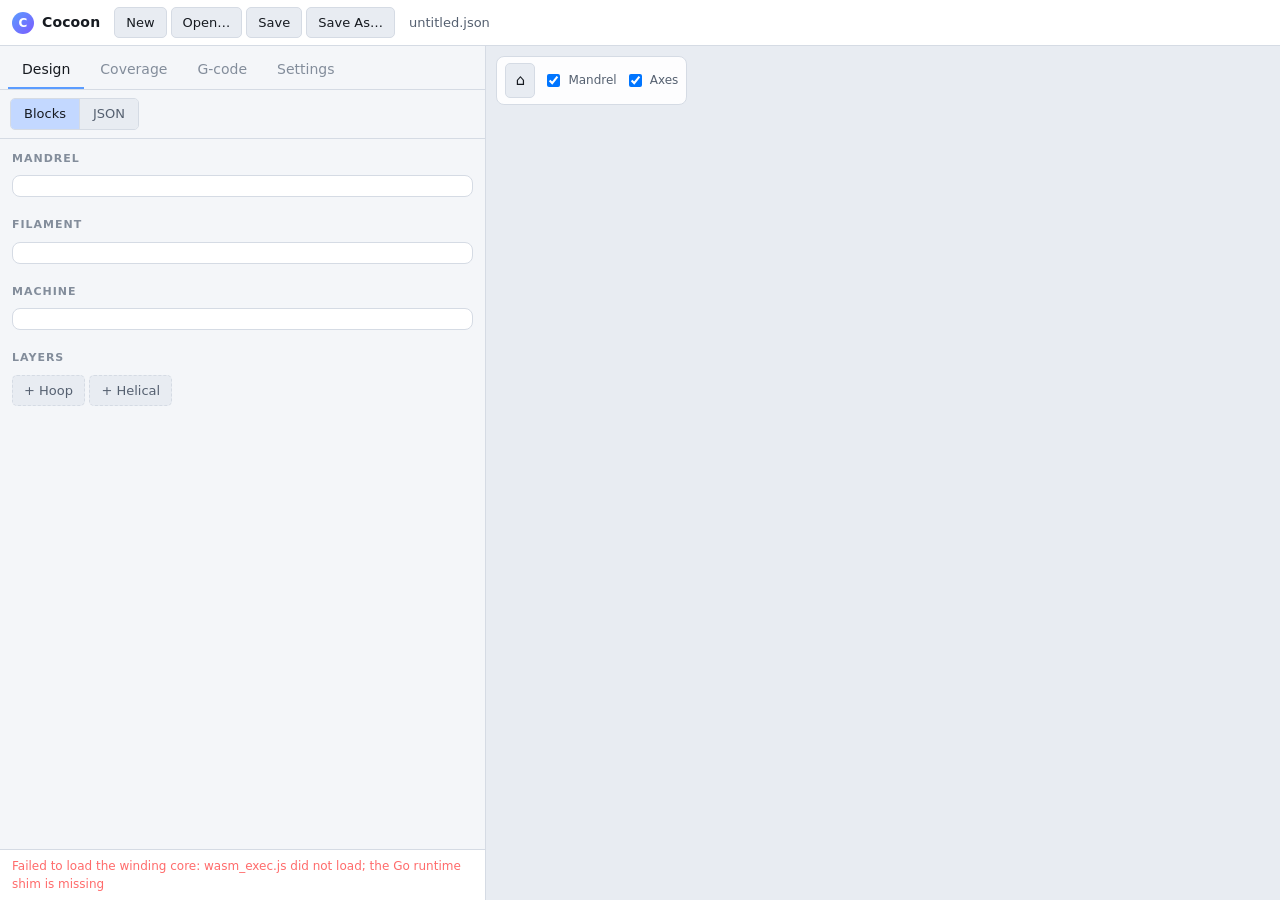
==== web/index.html @ 1508589c "Replace Cogent Core GUI with a Go-core + PWA architecture The winding math is now a framework-free G" ====
<!doctype html>
<html lang="en">
<head>
<meta charset="utf-8">
<meta name="viewport" content="width=device-width, initial-scale=1, viewport-fit=cover">
<title>Cocoon</title>
<meta name="description" content="CNC Operated COmposite Overwrap Navigator - filament winding path generator">
<meta name="theme-color" content="#12151a">
<link rel="manifest" href="manifest.webmanifest">
<link rel="icon" href="icons/icon.svg" type="image/svg+xml">
<link rel="stylesheet" href="css/app.css">
<script type="importmap">
{
  "imports": {
    "three": "./vendor/three.module.min.js",
    "three/addons/controls/OrbitControls.js": "./vendor/OrbitControls.js"
  }
}
</script>
</head>
<body>

<div id="boot" class="boot">
  <div class="boot-inner">
    <div class="boot-mark">C</div>
    <div class="boot-text">Loading winding core…</div>
    <div class="boot-bar"><div class="boot-fill"></div></div>
  </div>
</div>

<header class="topbar">
  <div class="brand">
    <span class="brand-mark">C</span>
    <span class="brand-name">Cocoon</span>
  </div>

  <nav class="filemenu">
    <button type="button" class="btn" id="btn-new">New</button>
    <button type="button" class="btn" id="btn-open">Open…</button>
    <button type="button" class="btn" id="btn-save">Save</button>
    <button type="button" class="btn" id="btn-saveas">Save As…</button>
  </nav>

  <div class="doc-name">
    <span id="doc-title">untitled.json</span><span id="doc-dirty" class="dirty" hidden>*</span>
  </div>

  <div class="spacer"></div>

  <div class="stats" id="stats" aria-live="polite"></div>
</header>

<main class="split">
  <section class="pane pane-left">
    <div class="tabs" role="tablist">
      <button type="button" class="tab active" role="tab" data-tab="design">Design</button>
      <button type="button" class="tab" role="tab" data-tab="coverage">Coverage</button>
      <button type="button" class="tab" role="tab" data-tab="gcode">G-code</button>
      <button type="button" class="tab" role="tab" data-tab="settings">Settings</button>
    </div>

    <div class="tabpanel active" data-panel="design">
      <div class="toolbar">
        <div class="segmented" role="group" aria-label="Editor mode">
          <button type="button" class="seg active" id="mode-blocks">Blocks</button>
          <button type="button" class="seg" id="mode-json">JSON</button>
        </div>
      </div>

      <div class="scroll" id="blocks-view">
        <div class="section">
          <h2 class="section-title">Mandrel</h2>
          <div class="block block-mandrel" id="mandrel-block"></div>
        </div>

        <div class="section">
          <h2 class="section-title">Filament</h2>
          <div class="block block-filament" id="filament-block"></div>
        </div>

        <div class="section">
          <h2 class="section-title">Machine</h2>
          <div class="block block-machine" id="machine-block"></div>
        </div>

        <div class="section">
          <div class="section-head">
            <h2 class="section-title">Layers</h2>
            <span class="count" id="layer-count"></span>
          </div>
          <div id="layer-list" class="layer-list"></div>
          <div class="add-row">
            <button type="button" class="btn btn-add" data-add="hoop">+ Hoop</button>
            <button type="button" class="btn btn-add" data-add="helical">+ Helical</button>
          </div>
        </div>
      </div>

      <div class="scroll" id="json-view" hidden>
        <textarea id="json-text" spellcheck="false" autocomplete="off"
                  autocapitalize="off" autocorrect="off"
                  aria-label="Wind configuration as JSON"></textarea>
      </div>
    </div>

    <div class="tabpanel" data-panel="coverage">
      <div class="toolbar">
        <span class="hint" id="cov-summary"></span>
      </div>
      <div class="scroll">
        <canvas id="cov-plot" class="cov-plot"></canvas>
        <p class="cov-note">
          Deposited thickness along the mandrel. The dashed line is the mean;
          peaks are bulges where passes converge, troughs are thin spots. Red
          ticks along the baseline mark stations where some angular sector
          received no fiber at all — a bare stripe, not just a thin one.
        </p>
        <div id="cov-warn" class="cov-warn" hidden></div>
      </div>
    </div>

    <div class="tabpanel" data-panel="gcode">
      <div class="toolbar">
        <button type="button" class="btn" id="btn-download-gcode">Download .gcode</button>
        <span class="hint" id="gcode-hint"></span>
      </div>
      <div class="scroll">
        <pre id="gcode-out" class="gcode"></pre>
      </div>
    </div>

    <div class="tabpanel" data-panel="settings">
      <div class="scroll">
        <div class="section">
          <h2 class="section-title">Axis letters</h2>
          <div class="block block-axes" id="axes-block"></div>
          <p class="cov-note">
            Filament winders have no standard axis lettering, so these are
            configurable. Defaults follow the lathe convention (ISO 841):
            <strong>Z</strong> along the spindle axis, <strong>X</strong> the
            radial cross-slide, and rotations <strong>A</strong>/<strong>C</strong>
            about X/Z.
          </p>
          <p class="cov-note">
            Note the consequence of wanting forward rotation to be
            <strong>+C</strong>: by the right-hand rule <strong>+Z points
            opposite the direction the carriage advances</strong>, so the
            carriage travels in −Z. The 3D view draws it that way rather than
            hiding it.
          </p>
        </div>
      </div>
    </div>

    <div class="statusbar" id="status" data-state="ok">no errors</div>
  </section>

  <section class="pane pane-right">
    <div id="viewport" class="viewport"></div>
    <div class="viewport-controls">
      <button type="button" class="btn btn-icon" id="btn-home" title="Reset view">⌂</button>
      <label class="toggle"><input type="checkbox" id="show-mandrel" checked> Mandrel</label>
      <label class="toggle"><input type="checkbox" id="show-axes" checked> Axes</label>
    </div>
    <div class="viewport-note" id="viewport-note" hidden></div>
  </section>
</main>

<input type="file" id="file-input" accept=".json,application/json" hidden>

<script src="wasm_exec.js"></script>
<script type="module" src="js/app.js"></script>
</body>
</html>
---- web/css/app.css ----
/* Cocoon UI ---------------------------------------------------------------
   Dark-first: this runs next to a 3D viewport, and a bright chrome washes out
   depth perception on the mandrel. Light mode is offered via prefers-color-
   scheme for people who want it.
   ------------------------------------------------------------------------ */

:root {
  --bg: #12151a;
  --bg-raised: #1a1f27;
  --bg-sunken: #0d1015;
  --border: #2a313c;
  --border-strong: #3a4351;
  --fg: #e6eaf0;
  --fg-dim: #97a1b0;
  --fg-faint: #6b7482;
  --accent: #5b9cff;
  --accent-dim: #2f4c7a;
  --hoop: #e04a4a;
  --helical: #34a862;
  --ok: #4ec97f;
  --err: #ff6b6b;
  --radius: 8px;
  --radius-sm: 5px;
  --mono: ui-monospace, "SF Mono", "JetBrains Mono", "Fira Mono", Menlo, Consolas, monospace;
  --sans: system-ui, -apple-system, "Segoe UI", Roboto, sans-serif;
}

@media (prefers-color-scheme: light) {
  :root {
    --bg: #f4f6f9;
    --bg-raised: #ffffff;
    --bg-sunken: #e8ecf2;
    --border: #d5dbe4;
    --border-strong: #b9c2ce;
    --fg: #161a20;
    --fg-dim: #556070;
    --fg-faint: #838d9b;
    --accent-dim: #c3d8ff;
  }
}

* { box-sizing: border-box; }

html, body {
  margin: 0;
  height: 100%;
  overflow: hidden;
  background: var(--bg);
  color: var(--fg);
  font: 14px/1.5 var(--sans);
  -webkit-font-smoothing: antialiased;
}

/* --- boot overlay -------------------------------------------------------- */

.boot {
  position: fixed;
  inset: 0;
  z-index: 100;
  display: grid;
  place-items: center;
  background: var(--bg);
  transition: opacity .3s ease;
}
.boot.done { opacity: 0; pointer-events: none; }
.boot-inner { text-align: center; }
.boot-mark {
  width: 56px; height: 56px;
  margin: 0 auto 16px;
  border-radius: 50%;
  display: grid; place-items: center;
  font: 700 26px/1 var(--sans);
  color: #fff;
  background: linear-gradient(135deg, var(--accent), #7b5bff);
}
.boot-text { color: var(--fg-dim); margin-bottom: 14px; }
.boot-bar {
  width: 200px; height: 3px;
  border-radius: 2px;
  background: var(--bg-sunken);
  overflow: hidden;
}
.boot-fill {
  height: 100%;
  width: 40%;
  border-radius: 2px;
  background: var(--accent);
  animation: slide 1.1s ease-in-out infinite;
}
@keyframes slide {
  0%   { transform: translateX(-100%); }
  100% { transform: translateX(350%); }
}

/* --- top bar ------------------------------------------------------------- */

.topbar {
  display: flex;
  align-items: center;
  gap: 14px;
  height: 46px;
  padding: 0 12px;
  background: var(--bg-raised);
  border-bottom: 1px solid var(--border);
}
.brand { display: flex; align-items: center; gap: 8px; }
.brand-mark {
  width: 22px; height: 22px;
  border-radius: 50%;
  display: grid; place-items: center;
  font: 700 12px/1 var(--sans);
  color: #fff;
  background: linear-gradient(135deg, var(--accent), #7b5bff);
}
.brand-name { font-weight: 600; letter-spacing: .01em; }

.filemenu { display: flex; gap: 4px; }
.doc-name { color: var(--fg-dim); font-size: 13px; }
.dirty { color: var(--accent); font-weight: 700; margin-left: 2px; }
.spacer { flex: 1; }
.stats {
  color: var(--fg-faint);
  font: 11px/1 var(--mono);
  white-space: nowrap;
}

/* --- buttons ------------------------------------------------------------- */

.btn {
  appearance: none;
  border: 1px solid var(--border);
  background: var(--bg-sunken);
  color: var(--fg);
  padding: 5px 11px;
  border-radius: var(--radius-sm);
  font: inherit;
  font-size: 13px;
  cursor: pointer;
  white-space: nowrap;
}
.btn:hover { border-color: var(--border-strong); background: var(--bg-raised); }
.btn:active { transform: translateY(1px); }
.btn:focus-visible { outline: 2px solid var(--accent); outline-offset: 1px; }
.btn-icon { width: 30px; padding: 5px 0; text-align: center; font-size: 15px; }
.btn-add { border-style: dashed; color: var(--fg-dim); }
.btn-danger:hover { border-color: var(--err); color: var(--err); }

/* --- layout -------------------------------------------------------------- */

.split {
  display: grid;
  grid-template-columns: minmax(320px, 38%) 1fr;
  height: calc(100% - 46px);
}
.pane { min-width: 0; min-height: 0; display: flex; flex-direction: column; }
.pane-left { border-right: 1px solid var(--border); }
.pane-right { position: relative; background: var(--bg-sunken); }

.tabs { display: flex; gap: 2px; padding: 6px 8px 0; border-bottom: 1px solid var(--border); }
.tab {
  appearance: none;
  border: none;
  background: none;
  color: var(--fg-faint);
  padding: 7px 14px;
  border-radius: var(--radius-sm) var(--radius-sm) 0 0;
  font: inherit;
  cursor: pointer;
  border-bottom: 2px solid transparent;
}
.tab:hover { color: var(--fg-dim); }
.tab.active { color: var(--fg); border-bottom-color: var(--accent); }

.tabpanel { display: none; flex: 1; min-height: 0; flex-direction: column; }
.tabpanel.active { display: flex; }

.toolbar {
  display: flex;
  align-items: center;
  gap: 10px;
  padding: 8px 10px;
  border-bottom: 1px solid var(--border);
}
.hint { color: var(--fg-faint); font-size: 12px; }

.scroll { flex: 1; min-height: 0; overflow: auto; padding: 12px; }

.segmented { display: inline-flex; border: 1px solid var(--border); border-radius: var(--radius-sm); overflow: hidden; }
.seg {
  appearance: none; border: none; background: var(--bg-sunken);
  color: var(--fg-dim); padding: 5px 13px; font: inherit; font-size: 13px; cursor: pointer;
}
.seg + .seg { border-left: 1px solid var(--border); }
.seg.active { background: var(--accent-dim); color: var(--fg); }

/* --- blocks -------------------------------------------------------------- */

.section { margin-bottom: 20px; }
.section-head { display: flex; align-items: baseline; gap: 8px; }
.section-title {
  margin: 0 0 8px;
  font-size: 11px;
  font-weight: 600;
  letter-spacing: .09em;
  text-transform: uppercase;
  color: var(--fg-faint);
}
.count { font-size: 11px; color: var(--fg-faint); margin-bottom: 8px; }

.block {
  background: var(--bg-raised);
  border: 1px solid var(--border);
  border-radius: var(--radius);
  padding: 10px 12px;
  display: flex;
  flex-wrap: wrap;
  align-items: center;
  gap: 10px 14px;
}

.layer-list { display: flex; flex-direction: column; gap: 8px; }

/* A colour bar on the leading edge ties each block to its path in the 3D
   view, so "the red ones" means the same thing in both places. */
.block-layer { position: relative; padding-left: 16px; }
.block-layer::before {
  content: "";
  position: absolute;
  left: 0; top: -1px; bottom: -1px;
  width: 4px;
  border-radius: var(--radius) 0 0 var(--radius);
}
.block-layer[data-type="hoop"]::before { background: var(--hoop); }
.block-layer[data-type="helical"]::before { background: var(--helical); }
.block-layer.dragging { opacity: .4; }
.block-layer.drop-target { border-color: var(--accent); }

.grip {
  cursor: grab;
  color: var(--fg-faint);
  font-size: 15px;
  line-height: 1;
  user-select: none;
  padding: 2px;
}
.grip:active { cursor: grabbing; }

.field { display: inline-flex; align-items: center; gap: 6px; }
.field > label { color: var(--fg-dim); font-size: 12px; white-space: nowrap; }
.unit { color: var(--fg-faint); font-size: 11px; }

input[type="number"], input[type="text"], select {
  background: var(--bg-sunken);
  border: 1px solid var(--border);
  color: var(--fg);
  border-radius: var(--radius-sm);
  padding: 4px 7px;
  font: inherit;
  font-size: 13px;
  min-width: 0;
}
input[type="number"] { width: 72px; font-family: var(--mono); }
input[type="number"]:focus, input[type="text"]:focus, select:focus {
  outline: none;
  border-color: var(--accent);
}
input.invalid { border-color: var(--err); }
select { cursor: pointer; }
.grow { flex: 1; }

.block .spacer-x { flex: 1; }

/* --- json + gcode text --------------------------------------------------- */

/* The [hidden] attribute only works if no author rule sets `display`, and the
   flex below does exactly that -- which is why the JSON pane used to stay
   visible underneath the block editor. Restore it explicitly. */
#json-view { padding: 0; display: flex; }
#json-view[hidden] { display: none; }
#json-text {
  flex: 1;
  width: 100%;
  border: none;
  outline: none;
  resize: none;
  padding: 12px;
  background: var(--bg-sunken);
  color: var(--fg);
  font: 13px/1.55 var(--mono);
  tab-size: 4;
}

.gcode {
  margin: 0;
  font: 12px/1.5 var(--mono);
  color: var(--fg-dim);
  white-space: pre;
}

/* --- status bar ---------------------------------------------------------- */

.statusbar {
  padding: 7px 12px;
  border-top: 1px solid var(--border);
  background: var(--bg-raised);
  font-size: 12px;
  min-height: 32px;
  max-height: 88px;
  overflow: auto;
}
.statusbar[data-state="ok"] { color: var(--ok); }
.statusbar[data-state="error"] { color: var(--err); }
.statusbar[data-state="busy"] { color: var(--fg-dim); }

/* --- viewport ------------------------------------------------------------ */

.viewport { position: absolute; inset: 0; }
.viewport canvas { display: block; }

.viewport-controls {
  position: absolute;
  top: 10px; left: 10px;
  display: flex;
  align-items: center;
  gap: 8px;
  padding: 6px 8px;
  background: color-mix(in srgb, var(--bg-raised) 88%, transparent);
  border: 1px solid var(--border);
  border-radius: var(--radius);
  backdrop-filter: blur(6px);
}
.toggle {
  display: inline-flex; align-items: center; gap: 5px;
  color: var(--fg-dim); font-size: 12px; cursor: pointer; user-select: none;
}

.viewport-note {
  position: absolute;
  inset: auto 12px 12px 12px;
  padding: 10px 12px;
  border-radius: var(--radius);
  background: var(--bg-raised);
  border: 1px solid var(--border);
  color: var(--fg-dim);
  font-size: 12px;
}

/* Narrow screens: stack the panes instead of squeezing both. */
@media (max-width: 860px) {
  .split { grid-template-columns: 1fr; grid-template-rows: 1fr 45%; }
  .pane-left { border-right: none; border-bottom: 1px solid var(--border); }
  .doc-name, .stats { display: none; }
}

/* --- disabled (muted) layers --------------------------------------------- */

.block-layer.disabled { opacity: .45; }
.block-layer.disabled::before { background: var(--fg-faint) !important; }
.off-badge {
  font-size: 10px;
  text-transform: uppercase;
  letter-spacing: .08em;
  color: var(--fg-faint);
  border: 1px solid var(--border-strong);
  border-radius: 3px;
  padding: 1px 5px;
}
/* Keep the repeat field readable so the way back out is obvious. */
.block-layer.disabled input[type="number"] { opacity: 1; }

/* --- coverage plot ------------------------------------------------------- */

.cov-plot {
  display: block;
  width: 100%;
  height: 220px;
  background: var(--bg-raised);
  border: 1px solid var(--border);
  border-radius: var(--radius);
}
.cov-note {
  color: var(--fg-faint);
  font-size: 12px;
  line-height: 1.5;
  margin: 10px 2px 0;
}
.cov-warn {
  margin-top: 10px;
  padding: 9px 11px;
  border-radius: var(--radius);
  border: 1px solid var(--err);
  color: var(--err);
  background: color-mix(in srgb, var(--err) 10%, transparent);
  font-size: 12px;
}
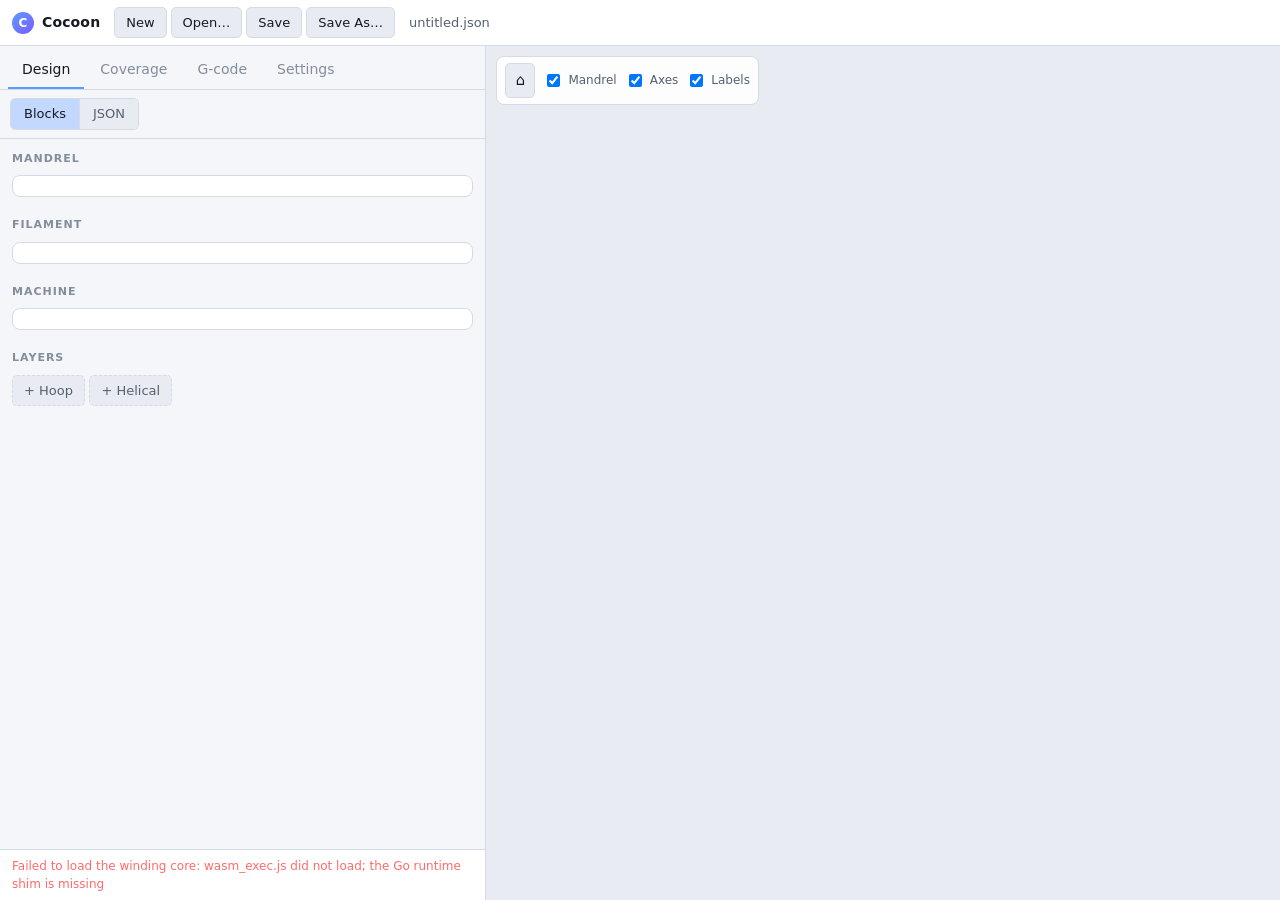
==== commit 98a0385e: "Orient axis frame X=front / Y=up, and make axis labels toggleable Re-orients the radial axes so X is" ====
--- a/web/index.html
+++ b/web/index.html
@@ -136,18 +136,24 @@
           <div class="block block-axes" id="axes-block"></div>
           <p class="cov-note">
             Filament winders have no standard axis lettering, so these are
-            configurable. Defaults follow the lathe convention (ISO 841):
-            <strong>Z</strong> along the spindle axis, <strong>X</strong> the
-            radial cross-slide, and rotations <strong>A</strong>/<strong>C</strong>
-            about X/Z.
+            configurable. Defaults follow the lathe convention (ISO 841), with
+            the frame oriented so forward rotation is <strong>+C</strong>:
           </p>
-          <p class="cov-note">
-            Note the consequence of wanting forward rotation to be
-            <strong>+C</strong>: by the right-hand rule <strong>+Z points
-            opposite the direction the carriage advances</strong>, so the
-            carriage travels in −Z. The 3D view draws it that way rather than
-            hiding it.
-          </p>
+          <ul class="axis-legend">
+            <li><b>X</b> — radial cross-feed. Horizontal, pointing front
+              (toward the operator).</li>
+            <li><b>Y</b> — vertical, up. Completes the right-handed frame;
+              nothing is emitted on it, as there is no second linear radial
+              axis.</li>
+            <li><b>Z</b> — carriage, along the mandrel axis. Note
+              <b>+Z points opposite the direction the carriage advances</b> —
+              that follows from the right-hand rule once +C is chosen, so the
+              carriage travels in −Z. The 3D view draws it that way rather than
+              hiding it.</li>
+            <li><b>A</b> — payout eye rotation, about X.</li>
+            <li><b>C</b> — mandrel rotation, about Z. Forward spin is +C;
+              switch it on the Design tab under Machine.</li>
+          </ul>
         </div>
       </div>
     </div>
@@ -161,6 +167,7 @@
       <button type="button" class="btn btn-icon" id="btn-home" title="Reset view">⌂</button>
       <label class="toggle"><input type="checkbox" id="show-mandrel" checked> Mandrel</label>
       <label class="toggle"><input type="checkbox" id="show-axes" checked> Axes</label>
+      <label class="toggle"><input type="checkbox" id="show-axis-labels" checked> Labels</label>
     </div>
     <div class="viewport-note" id="viewport-note" hidden></div>
   </section>
--- a/web/css/app.css
+++ b/web/css/app.css
@@ -393,3 +393,17 @@
   background: color-mix(in srgb, var(--err) 10%, transparent);
   font-size: 12px;
 }
+
+/* --- settings: axis legend ------------------------------------------------ */
+
+.axis-legend {
+  margin: 10px 2px 0;
+  padding-left: 18px;
+  color: var(--fg-faint);
+  font-size: 12px;
+  line-height: 1.6;
+}
+.axis-legend b {
+  color: var(--fg-dim);
+  font-family: var(--mono);
+}
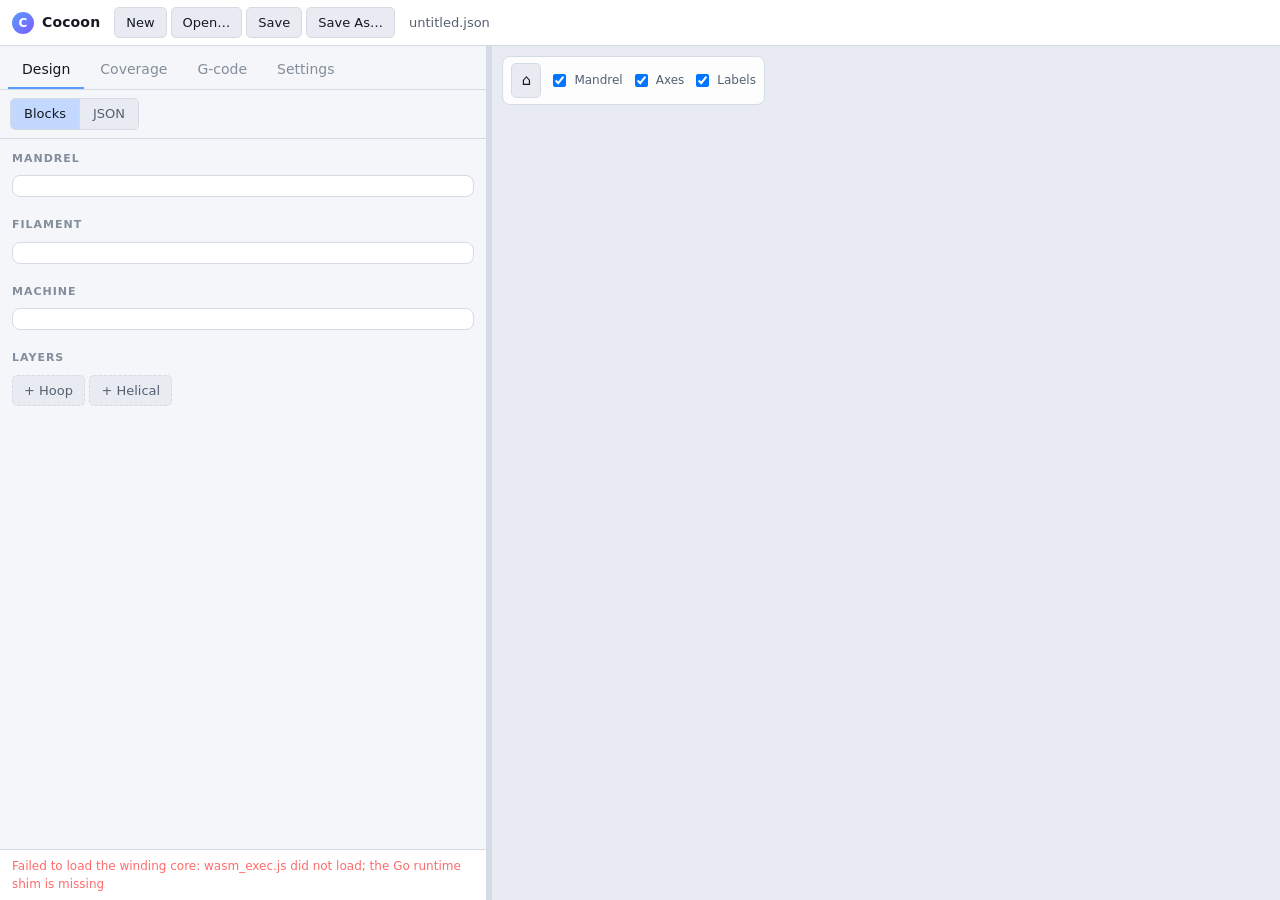
==== commit 6daefdc0: "Add a STEP Part 21 reader; plan slip checking Library survey concluded we should write this rather t" ====
--- a/web/index.html
+++ b/web/index.html
@@ -161,6 +161,9 @@
     <div class="statusbar" id="status" data-state="ok">no errors</div>
   </section>
 
+  <div class="splitter" id="splitter" role="separator" aria-orientation="vertical"
+       aria-label="Resize editor and viewport" tabindex="0"></div>
+
   <section class="pane pane-right">
     <div id="viewport" class="viewport"></div>
     <div class="viewport-controls">
--- a/web/css/app.css
+++ b/web/css/app.css
@@ -149,11 +149,28 @@
 
 .split {
   display: grid;
-  grid-template-columns: minmax(320px, 38%) 1fr;
+  /* --split-left is driven by the drag handle; the fallback is the initial
+     proportion. clamp() keeps a pane from being dragged out of existence. */
+  grid-template-columns: clamp(240px, var(--split-left, 38%), calc(100% - 280px)) auto 1fr;
   height: calc(100% - 46px);
 }
 .pane { min-width: 0; min-height: 0; display: flex; flex-direction: column; }
-.pane-left { border-right: 1px solid var(--border); }
+.pane-left { border-right: none; }
+
+.splitter {
+  width: 6px;
+  cursor: col-resize;
+  background: var(--border);
+  transition: background .12s ease;
+  touch-action: none; /* let pointer events drive the drag, not scrolling */
+}
+.splitter:hover,
+.splitter.dragging { background: var(--accent); }
+.splitter:focus-visible { outline: 2px solid var(--accent); outline-offset: -2px; }
+/* While dragging, stop the iframe/canvas from swallowing pointer moves and
+   stop the browser from selecting text across the panes. */
+body.resizing { cursor: col-resize; user-select: none; }
+body.resizing .viewport { pointer-events: none; }
 .pane-right { position: relative; background: var(--bg-sunken); }
 
 .tabs { display: flex; gap: 2px; padding: 6px 8px 0; border-bottom: 1px solid var(--border); }
@@ -347,7 +364,10 @@
 
 /* Narrow screens: stack the panes instead of squeezing both. */
 @media (max-width: 860px) {
+  /* Stacked layout: the horizontal splitter has nothing to do, so hide it
+     rather than leaving a dead control on screen. */
   .split { grid-template-columns: 1fr; grid-template-rows: 1fr 45%; }
+  .splitter { display: none; }
   .pane-left { border-right: none; border-bottom: 1px solid var(--border); }
   .doc-name, .stats { display: none; }
 }
